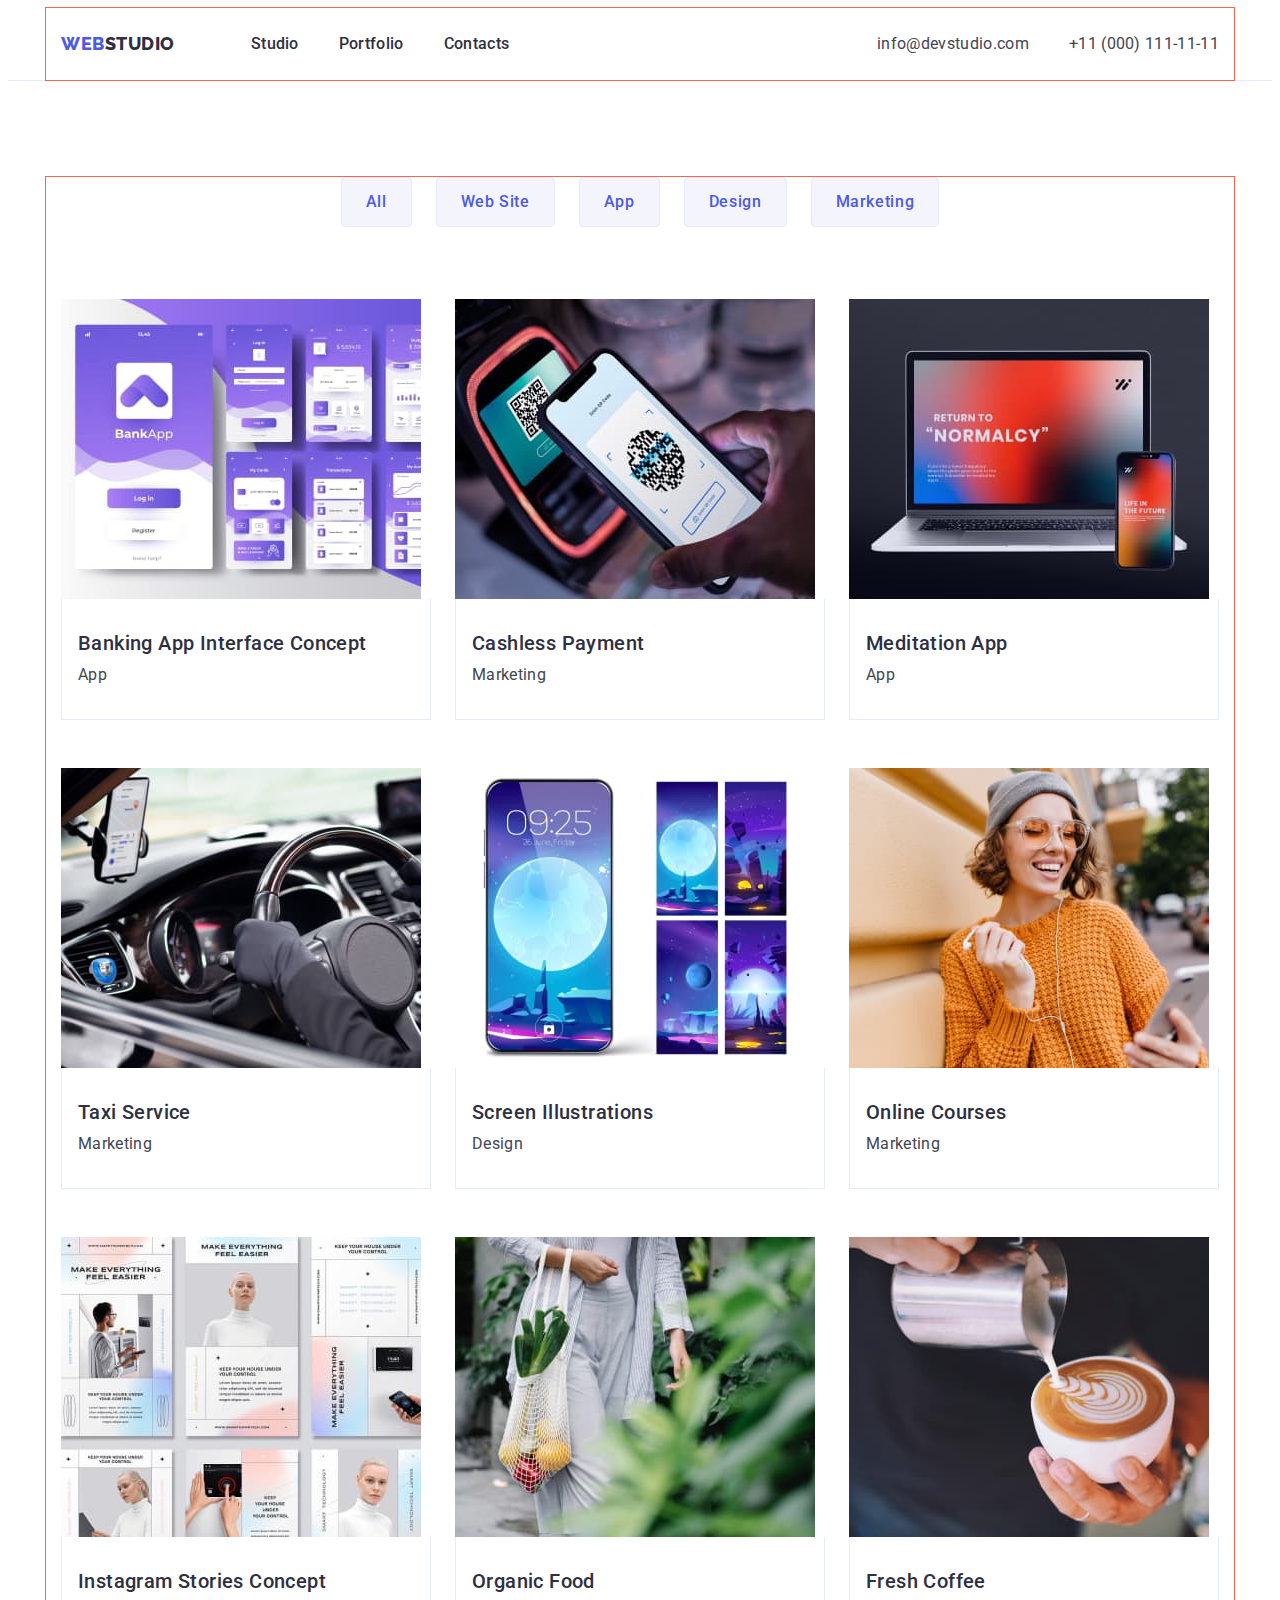
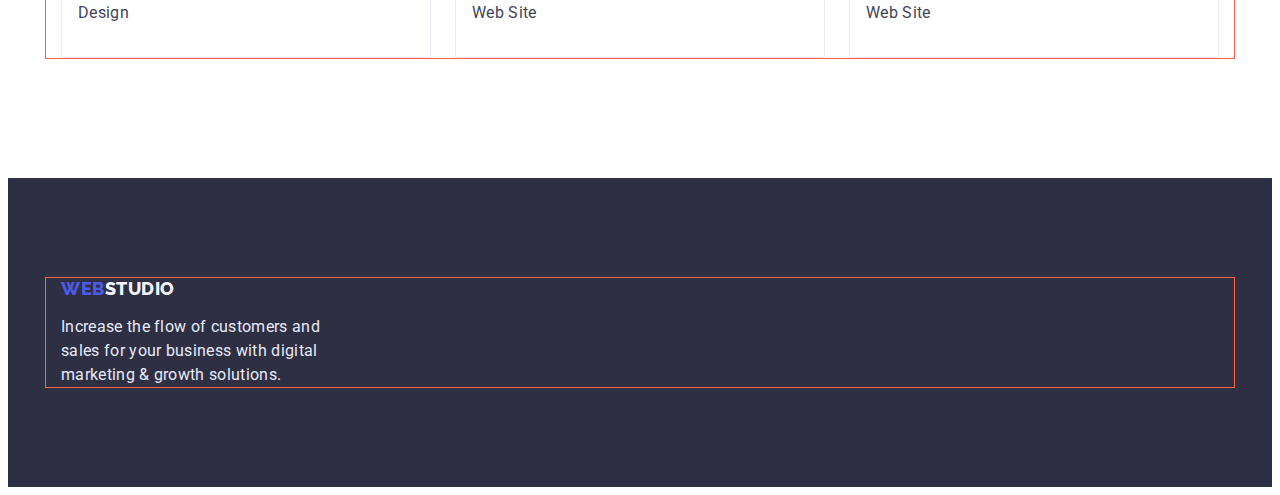
==== portfolio.html @ 6d8f6f59 "Initial commit" ====
<!DOCTYPE html>
<html lang="en">
  <head>
    <meta charset="UTF-8" />
    <meta http-equiv="X-UA-Compatible" content="IE=edge" />
    <meta name="viewport" content="width=device-width, initial-scale=1.0" />
    <title>Web Studio</title>

    <link rel="preconnect" href="https://fonts.googleapis.com" />
    <link rel="preconnect" href="https://fonts.gstatic.com" crossorigin />
    <link
      href="https://fonts.googleapis.com/css2?family=Raleway:wght@800&family=Roboto:wght@400;500;700&display=swap"
      rel="stylesheet"
    />
    <link
      rel="stylesheet"
      href="https://cdnjs.cloudflare.com/ajax/libs/modern-normalize/1.1.0/modern-normalize.min.css"
      integrity="sha512-wpPYUAdjBVSE4KJnH1VR1HeZfpl1ub8YT/NKx4PuQ5NmX2tKuGu6U/JRp5y+Y8XG2tV+wKQpNHVUX03MfMFn9Q=="
      crossorigin="anonymous"
      referrerpolicy="no-referrer"
    />

    <link rel="stylesheet" href="./css/styles.css" />
  </head>
  <body>
    <header class="header">
      <div class="container header-container">
        <nav class="nav">
          <a class="logo link" href="./index.html"
            >Web<span class="header-logo">Studio</span>
          </a>
          <ul class="nav-list list">
            <li class="nav-list-item">
              <a class="nav-link link" href="./index.html">Studio</a>
            </li>
            <li class="nav-list-item">
              <a class="nav-link link" href="./portfolio.html">Portfolio</a>
            </li>
            <li class="nav-list-item">
              <a class="nav-link link" href="">Contacts</a>
            </li>
          </ul>
        </nav>
        <address class="contacts">
          <ul class="contacts-list list">
            <li>
              <a class="contacts-link link" href="mailto:info@devstudio.com"
                >info@devstudio.com</a
              >
            </li>
            <li>
              <a class="contacts-link link" href="tel:+110001111111"
                >+11 (000) 111-11-11</a
              >
            </li>
          </ul>
        </address>
      </div>
    </header>
    <main>
      <!-- Portfolio -->
      <section class="portfolio">
        <div class="container">
          <h1 hidden>Portfolio</h1>

          <!-- Portfolio filter -->
          <ul class="filter-list list">
            <li class="filter-list-item">
              <button class="portfolio-button" type="button">All</button>
            </li>
            <li class="filter-list-item">
              <button class="portfolio-button" type="button">Web Site</button>
            </li>
            <li class="filter-list-item">
              <button class="portfolio-button" type="button">App</button>
            </li>
            <li class="filter-list-item">
              <button class="portfolio-button" type="button">Design</button>
            </li>
            <li class="filter-list-item">
              <button class="portfolio-button" type="button">Marketing</button>
            </li>
          </ul>
          <ul class="portfolio-list list">
            <li class="portfolio-list-item">
              <a class="portfolio-list-link link" href="">
                <img
                  src="./images/portfolio-img-01.jpg"
                  alt="Banking app interface"
                  width="360"
                  height="300"
                />
                <div class="card-footer">
                  <h2 class="portfolio-list-heading">
                    Banking App Interface Concept
                  </h2>
                  <p class="portfolio-list-text">App</p>
                </div>
              </a>
            </li>
            <li class="portfolio-list-item">
              <a class="portfolio-list-link link" href="">
                <img
                  src="./images/portfolio-img-02.jpg"
                  alt="Cashless payment with QR code"
                  width="360"
                  height="300"
                />
                <div class="card-footer">
                  <h2 class="portfolio-list-heading">Cashless Payment</h2>
                  <p class="portfolio-list-text">Marketing</p>
                </div>
              </a>
            </li>
            <li class="portfolio-list-item">
              <a class="portfolio-list-link link" href="">
                <img
                  src="./images/portfolio-img-03.jpg"
                  alt="Meditaion desktop app"
                  width="360"
                  height="300"
                />
                <div class="card-footer">
                  <h2 class="portfolio-list-heading">Meditation App</h2>
                  <p class="portfolio-list-text">App</p>
                </div>
              </a>
            </li>

            <li class="portfolio-list-item">
              <a class="portfolio-list-link link" href="">
                <img
                  src="./images/portfolio-img-04.jpg"
                  alt="Taxi service mobile app"
                  width="360"
                  height="300"
                />
                <div class="card-footer">
                  <h2 class="portfolio-list-heading">Taxi Service</h2>
                  <p class="portfolio-list-text">Marketing</p>
                </div>
              </a>
            </li>
            <li class="portfolio-list-item">
              <a class="portfolio-list-link link" href="">
                <img
                  src="./images/portfolio-img-05.jpg"
                  alt=">Phone screen illustrations "
                  width="360"
                  height="300"
                />
                <div class="card-footer">
                  <h2 class="portfolio-list-heading">Screen Illustrations</h2>
                  <p class="portfolio-list-text">Design</p>
                </div>
              </a>
            </li>
            <li class="portfolio-list-item">
              <a class="portfolio-list-link link" href="">
                <img
                  src="./images/portfolio-img-06.jpg"
                  alt="Online learning with phone"
                  width="360"
                  height="300"
                />
                <div class="card-footer">
                  <h2 class="portfolio-list-heading">Online Courses</h2>
                  <p class="portfolio-list-text">Marketing</p>
                </div>
              </a>
            </li>
            <li class="portfolio-list-item">
              <a class="portfolio-list-link link" href="">
                <img
                  src="./images/portfolio-img-07.jpg"
                  alt="Instagram stories interface"
                  width="360"
                  height="300"
                />
                <div class="card-footer">
                  <h2 class="portfolio-list-heading">
                    Instagram Stories Concept
                  </h2>
                  <p class="portfolio-list-text">Design</p>
                </div>
              </a>
            </li>
            <li class="portfolio-list-item">
              <a class="portfolio-list-link link" href="">
                <img
                  src="./images/portfolio-img-08.jpg"
                  alt="Organic food web site"
                  width="360"
                  height="300"
                />
                <div class="card-footer">
                  <h2 class="portfolio-list-heading">Organic Food</h2>
                  <p class="portfolio-list-text">Web Site</p>
                </div>
              </a>
            </li>
            <li class="portfolio-list-item">
              <a class="portfolio-list-link link" href="">
                <img
                  src="./images/portfolio-img-09.jpg"
                  alt="Fresh coffee web site"
                  width="360"
                  height="300"
                />
                <div class="card-footer">
                  <h2 class="portfolio-list-heading">Fresh Coffee</h2>
                  <p class="portfolio-list-text">Web Site</p>
                </div>
              </a>
            </li>
          </ul>
        </div>
      </section>
    </main>
    <footer class="footer">
      <div class="container">
        <a class="logo link" href="./index.html"
          >Web<span class="footer-logo">Studio</span>
        </a>
        <p class="footer-text">
          Increase the flow of customers and sales for your business with
          digital marketing & growth solutions.
        </p>
      </div>
    </footer>
  </body>
</html>
---- css/styles.css ----
:root {
  --primary-text-color: #434455;
  --secondary-text-color: #2e2f42;
  --footer-text-color: #e7e9fc;
  --header-logo-color: #2e2f42;
  --footer-logo-color: #f4f4fd;
  --headings-color: #2e2f42;
  --brand-color: #4d5ae5;
  --primary-background-color: #ffffff;
  --secondary-background-color: #f4f4fd;
  --hero-footer-background-color: #2e2f42;
  --accent-color: #404bbf;
  --header-border-color: #e7e9fc;
  --portfolio-card-border-color: #e7e9fc;
}

p,
h1,
h2,
h3 {
  margin: 0;
}

ul {
  padding-left: 0;
  margin: 0;
}

button {
  cursor: pointer;
}

address {
  font-style: normal;
}

img {
  display: block;
  max-width: 100%;
  height: auto;
}

body {
  background-color: var(--primary-background-color);
  color: var(--primary-text-color);
  font-family: 'Roboto', sans-serif;
}

.container {
  width: 1158px;
  padding-right: 15px;
  padding-left: 15px;
  margin: 0 auto;
  outline: 1px solid tomato;
}

.list {
  list-style: none;
}

.link {
  text-decoration: none;
}

.logo {
  color: var(--brand-color);
  font-family: 'Raleway', sans-serif;
  font-weight: 800;
  font-size: 18px;
  line-height: 1.17;
  align-items: center;
  letter-spacing: 0.03em;
  text-transform: uppercase;
}

.visually-hidden {
  position: absolute;
  width: 1px;
  height: 1px;
  margin: -1px;
  border: 0;
  padding: 0;
  white-space: nowrap;
  clip-path: inset(100%);
  clip: rect(0 0 0 0);
  overflow: hidden;
}

/** ------HEADER------ */

.header {
  border-bottom: 1px solid var(--header-border-color);
}

.header-logo {
  margin-right: 76px;

  color: var(--header-logo-color);
}

.header-container {
  display: flex;
  align-items: center;
}

.nav {
  display: flex;
  align-items: center;
}

.nav-list {
  display: flex;
  gap: 40px;
}

.nav-link {
  display: block;
  padding-top: 24px;
  padding-bottom: 24px;

  color: var(--secondary-text-color);
  font-weight: 500;
  font-size: 16px;
  line-height: 1.5;
  letter-spacing: 0.02em;
}
.nav-link:hover,
.nav-link:focus {
  color: var(--accent-color);
}

.contacts {
  display: flex;
  align-items: center;
  margin-left: auto;
}

.contacts-list {
  display: flex;
  align-items: center;
  gap: 40px;
}

.contacts-link {
  display: block;
  padding-top: 24px;
  padding-bottom: 24px;

  color: var(--primary-text-color);
  font-weight: 400;
  font-size: 16px;
  line-height: 1.5;
  letter-spacing: 0.02em;
}

.contacts-link:hover,
.contacts-link:focus {
  color: var(--accent-color);
}

/** ------HERO------ */

.hero {
  padding-top: 188px;
  padding-bottom: 188px;

  background-color: var(--hero-footer-background-color);
}

.hero-heading {
  margin: 0 auto;
  max-width: 496px;
  margin-bottom: 48px;

  color: #ffffff;
  font-size: 56px;
  line-height: 1.07;
  text-align: center;
  letter-spacing: 0.02em;
}

.hero-button {
  display: block;
  margin: 0 auto;
  border: none;
  border-radius: 4px;
  padding: 16px 32px;
  min-width: 169px;

  color: #ffffff;
  background-color: var(--brand-color);
  font-family: inherit;
  font-weight: 500;
  font-size: 16px;
  line-height: 1.5;
  align-items: center;
  letter-spacing: 0.04em;
}

.hero-button:hover,
.hero-button:focus {
  background-color: var(--accent-color);
}

/** ------- What are we doing, Our team H2-HEADING------- */

.services-heading,
.team-heading {
  color: var(--headings-color);

  font-size: 36px;
  line-height: 1.11;
  text-align: center;
  letter-spacing: 0.02em;
  text-transform: capitalize;
}
/** -------ABOUT US------- */

.values {
  padding-top: 120px;
  padding-bottom: 60px;
}

.values-list {
  display: flex;
  gap: 24px;
}

.values-list-item {
  width: calc((100% - 24px * 3) / 4);
}
.values-list-heading {
  margin-bottom: 8px;

  color: var(--headings-color);
  font-weight: 500;
  font-size: 20px;
  line-height: 1.2;
  letter-spacing: 0.02em;
}
.values-list-text {
  font-size: 16px;
  line-height: 1.5;
  letter-spacing: 0.02em;
}

/** ------SERVICES------ */

.services {
  padding-top: 60px;
  padding-bottom: 120px;
}

.services-list {
  display: flex;
  align-items: center;
  gap: 24px;
}

.services-list-item {
  width: calc((100% - 24px * 2) / 3);
}

.services-heading {
  margin-bottom: 72px;
}

/** ------OUR TEAM------ */

.team {
  padding-top: 120px;
  padding-bottom: 120px;

  background-color: var(--secondary-background-color);
}

.team-list {
  display: flex;
  align-items: center;
  gap: 24px;
}

.team-list-item {
  width: calc((100% - 24px * 3) / 4);
}
.team-heading {
  margin-bottom: 72px;
}
.team-list-heading {
  margin-bottom: 8px;

  color: var(--headings-color);
  font-weight: 500;
  font-size: 20px;
  line-height: 1.2;
  text-align: center;
  letter-spacing: 0.02em;
}

.team-list-text {
  font-size: 16px;
  line-height: 1.5;
  text-align: center;
  letter-spacing: 0.02em;
}

.team-card-footer {
  padding: 32px 16px;

  background-color: var(--primary-background-color);
}

/** ------FOOTER------ */

.footer {
  padding-top: 100px;
  padding-bottom: 100px;

  background-color: var(--hero-footer-background-color);
}

.footer-logo {
  color: var(--footer-logo-color);
}

.footer-text {
  max-width: 264px;
  margin-top: 16px;

  font-size: 16px;
  line-height: 1.5;
  letter-spacing: 0.02em;

  color: var(--footer-text-color);
}

/** ------PORTFOLIO------ */

.portfolio {
  padding-top: 96px;
  padding-bottom: 120px;
}

.filter-list {
  margin-bottom: 72px;
  display: flex;
  justify-content: center;
  align-items: center;
  gap: 24px;
}

.portfolio-button {
  padding: 12px 24px;
  border-radius: 4px;

  background-color: #f4f4fd;
  border: 1px solid #e7e9fc;
  color: var(--brand-color);
  font-family: inherit;
  font-weight: 500;
  font-size: 16px;
  line-height: 1.5;
  align-items: center;
  text-align: center;
  letter-spacing: 0.04em;
}

.portfolio-button:hover,
.portfolio-button:focus {
  background-color: var(--accent-color);
  color: #ffffff;
}

.portfolio-list {
  display: flex;
  align-items: center;
  flex-wrap: wrap;
  column-gap: 24px;
  row-gap: 48px;
}

.portfolio-list-item {
  width: calc((100% - 24px * 2) / 3);
}

.portfolio-list-heading {
  margin-bottom: 8px;

  color: var(--headings-color);
  font-weight: 500;
  font-size: 20px;
  line-height: 1.2;
  letter-spacing: 0.02em;
}

.portfolio-list-text {
  color: var(--primary-text-color);
  font-size: 16px;
  line-height: 1.5;
  letter-spacing: 0.02em;
}

.card-footer {
  padding: 32px 0 32px 16px;

  border: 1px solid var(--portfolio-card-border-color);
  border-top: none;
}
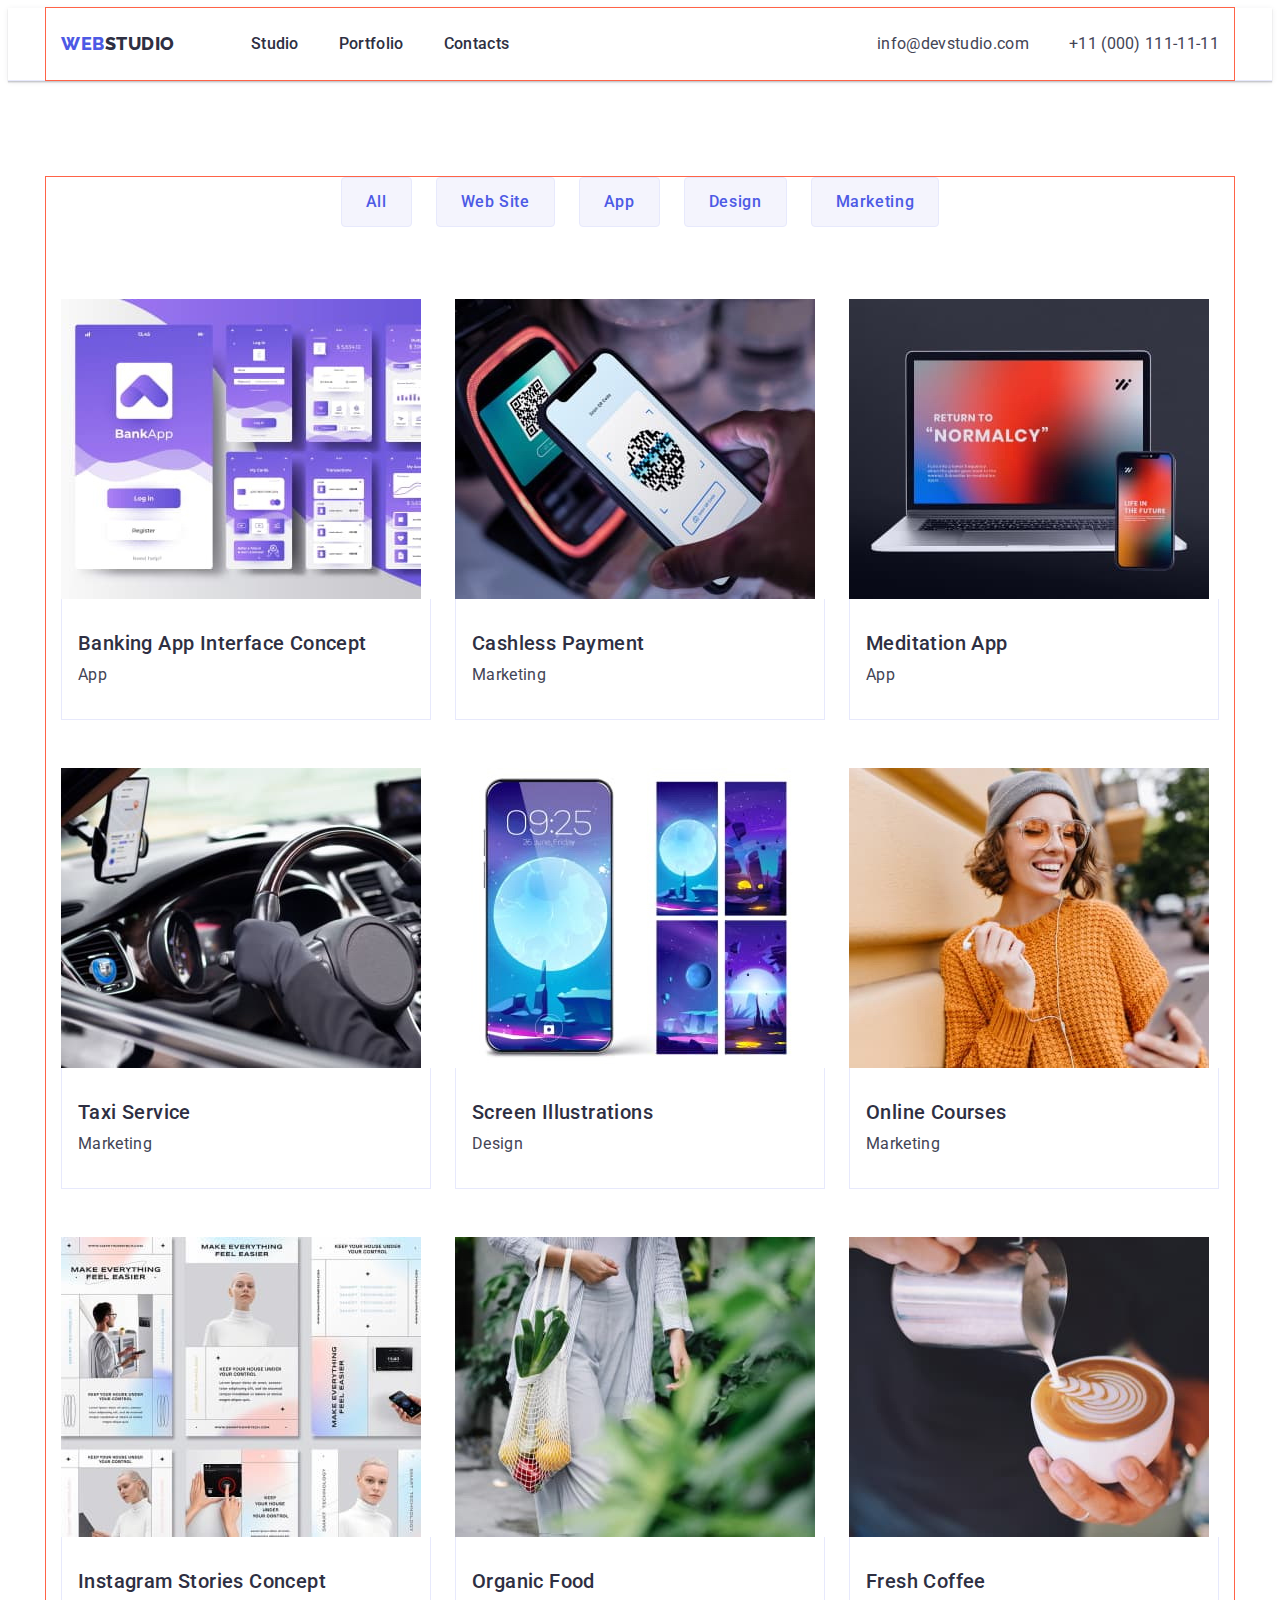
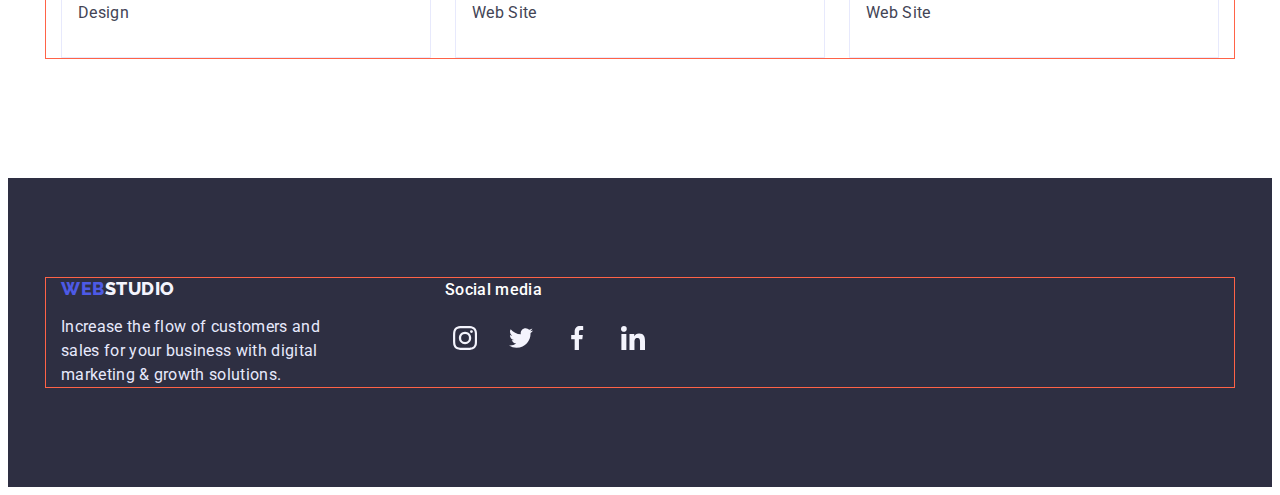
==== commit 829f396e: "Update html&css" ====
--- a/portfolio.html
+++ b/portfolio.html
@@ -218,14 +218,49 @@
       </section>
     </main>
     <footer class="footer">
-      <div class="container">
-        <a class="logo link" href="./index.html"
-          >Web<span class="footer-logo">Studio</span>
-        </a>
-        <p class="footer-text">
-          Increase the flow of customers and sales for your business with
-          digital marketing & growth solutions.
-        </p>
+      <div class="container footer-container">
+        <div class="logo-wrap">
+          <a class="logo link" href="./index.html"
+            >Web<span class="footer-logo">Studio</span>
+          </a>
+          <p class="footer-text">
+            Increase the flow of customers and sales for your business with
+            digital marketing & growth solutions.
+          </p>
+        </div>
+        <div class="social-links-wrap">
+          <p class="footer-second-text">Social media</p>
+          <ul class="social-links-list list">
+            <li class="social-links-item">
+              <a href="" class="social-link link">
+                <svg width="24" height="24" class="social-link-icon">
+                  <use href="./images/icons.svg#icon-instagram"></use>
+                </svg>
+              </a>
+            </li>
+            <li class="social-links-item">
+              <a href="" class="social-link link">
+                <svg width="24" height="24" class="social-link-icon">
+                  <use href="./images/icons.svg#icon-twitter"></use>
+                </svg>
+              </a>
+            </li>
+            <li class="social-links-item">
+              <a href="" class="social-link link">
+                <svg width="24" height="24" class="social-link-icon">
+                  <use href="./images/icons.svg#icon-facebook"></use>
+                </svg>
+              </a>
+            </li>
+            <li class="social-links-item">
+              <a href="" class="social-link link">
+                <svg width="24" height="24" class="social-link-icon">
+                  <use href="./images/icons.svg#icon-linkedin"></use>
+                </svg>
+              </a>
+            </li>
+          </ul>
+        </div>
       </div>
     </footer>
   </body>
--- a/css/styles.css
+++ b/css/styles.css
@@ -90,6 +90,8 @@
 
 .header {
   border-bottom: 1px solid var(--header-border-color);
+  box-shadow: 0px 2px 1px rgba(46, 47, 66, 0.08),
+    0px 1px 1px rgba(46, 47, 66, 0.16), 0px 1px 6px rgba(46, 47, 66, 0.08);
 }
 
 .header-logo {
@@ -161,10 +163,19 @@
 /** ------HERO------ */
 
 .hero {
+  max-width: 1440px;
   padding-top: 188px;
   padding-bottom: 188px;
 
   background-color: var(--hero-footer-background-color);
+  background-image: linear-gradient(
+      rgba(46, 47, 66, 0.7),
+      rgba(46, 47, 66, 0.7)
+    ),
+    url(../images/hero-bg.jpg);
+  background-repeat: no-repeat;
+  background-position: center;
+  background-size: cover;
 }
 
 .hero-heading {
@@ -202,10 +213,11 @@
   background-color: var(--accent-color);
 }
 
-/** ------- What are we doing, Our team H2-HEADING------- */
+/** ------- What are we doing, Our team, Customers H2-HEADING------- */
 
 .services-heading,
-.team-heading {
+.team-heading,
+.customers-heading {
   color: var(--headings-color);
 
   font-size: 36px;
@@ -230,6 +242,7 @@
   width: calc((100% - 24px * 3) / 4);
 }
 .values-list-heading {
+  margin-top: 8px;
   margin-bottom: 8px;
 
   color: var(--headings-color);
@@ -242,6 +255,16 @@
   font-size: 16px;
   line-height: 1.5;
   letter-spacing: 0.02em;
+}
+.icon-wrap {
+  display: flex;
+  align-items: center;
+  justify-content: center;
+  width: 264px;
+  height: 112px;
+  border-radius: 4px;
+
+  background-color: #f4f4fd;
 }
 
 /** ------SERVICES------ */
@@ -282,6 +305,9 @@
 
 .team-list-item {
   width: calc((100% - 24px * 3) / 4);
+  box-shadow: 0px 1px 6px rgba(46, 47, 66, 0.08),
+    0px 1px 1px rgba(46, 47, 66, 0.16), 0px 2px 1px rgba(46, 47, 66, 0.08);
+  border-radius: 0px 0px 4px 4px;
 }
 .team-heading {
   margin-bottom: 72px;
@@ -298,6 +324,8 @@
 }
 
 .team-list-text {
+  margin-bottom: 8px;
+
   font-size: 16px;
   line-height: 1.5;
   text-align: center;
@@ -308,6 +336,70 @@
   padding: 32px 16px;
 
   background-color: var(--primary-background-color);
+}
+
+.team-soc-list {
+  display: flex;
+  justify-content: center;
+  gap: 24px;
+}
+
+.team-soc-item {
+  width: 40px;
+  height: 40px;
+}
+.team-soc-link {
+  display: flex;
+  align-items: center;
+  justify-content: center;
+  width: 100%;
+  height: 100%;
+  border-radius: 50%;
+
+  background-color: #4d5ae5;
+}
+
+.team-soc-link:is(:hover, :focus) {
+  background-color: var(--accent-color);
+}
+
+/**--------CUSTOMERS-------- */
+
+.customers {
+  padding-top: 120px;
+  padding-bottom: 120px;
+}
+.customers-heading {
+  margin-bottom: 72px;
+}
+
+.customers-list {
+  display: flex;
+  align-items: center;
+  gap: 24px;
+}
+
+.customers-list-item {
+  width: 168px;
+  height: 88px;
+}
+.customers-link {
+  display: flex;
+  align-items: center;
+  justify-content: center;
+  width: 168px;
+  height: 88px;
+  border: 1px solid #8e8f99;
+  border-radius: 4px;
+}
+.customers-icon {
+  fill: #8e8f99;
+}
+.customers-link:is(:hover, :focus) {
+  border-color: var(--accent-color);
+}
+.customers-link:is(:hover, :focus) .customers-icon {
+  fill: var(--accent-color);
 }
 
 /** ------FOOTER------ */
@@ -332,6 +424,45 @@
   letter-spacing: 0.02em;
 
   color: var(--footer-text-color);
+}
+.footer-container {
+  display: flex;
+}
+.logo-wrap {
+  margin-right: 120px;
+}
+.social-links-wrap {
+}
+.footer-second-text {
+  margin-bottom: 16px;
+
+  color: #ffffff;
+  font-weight: 500;
+  font-size: 16px;
+  line-height: 1.5;
+  letter-spacing: 0.02em;
+}
+.social-links-list {
+  display: flex;
+  gap: 16px;
+}
+
+.social-links-item {
+  width: 40px;
+  height: 40px;
+}
+.social-link {
+  display: flex;
+  align-items: center;
+  justify-content: center;
+  width: 40px;
+  height: 40px;
+  border-radius: 50%;
+
+  background-color: transparent;
+}
+.social-link:is(:hover, :focus) {
+  background-color: #31d0aa;
 }
 
 /** ------PORTFOLIO------ */
@@ -369,6 +500,8 @@
 .portfolio-button:focus {
   background-color: var(--accent-color);
   color: #ffffff;
+  box-shadow: 0px 3px 1px rgba(0, 0, 0, 0.1), 0px 2px 1px rgba(0, 0, 0, 0.08),
+    0px 2px 2px rgba(0, 0, 0, 0.12);
 }
 
 .portfolio-list {
@@ -382,6 +515,13 @@
 .portfolio-list-item {
   width: calc((100% - 24px * 2) / 3);
 }
+.portfolio-list-link {
+  display: block;
+}
+.portfolio-list-link:is(:hover, :focus) {
+  box-shadow: 0px 1px 6px rgba(46, 47, 66, 0.08),
+    0px 1px 1px rgba(46, 47, 66, 0.16), 0px 2px 1px rgba(46, 47, 66, 0.08);
+}
 
 .portfolio-list-heading {
   margin-bottom: 8px;
